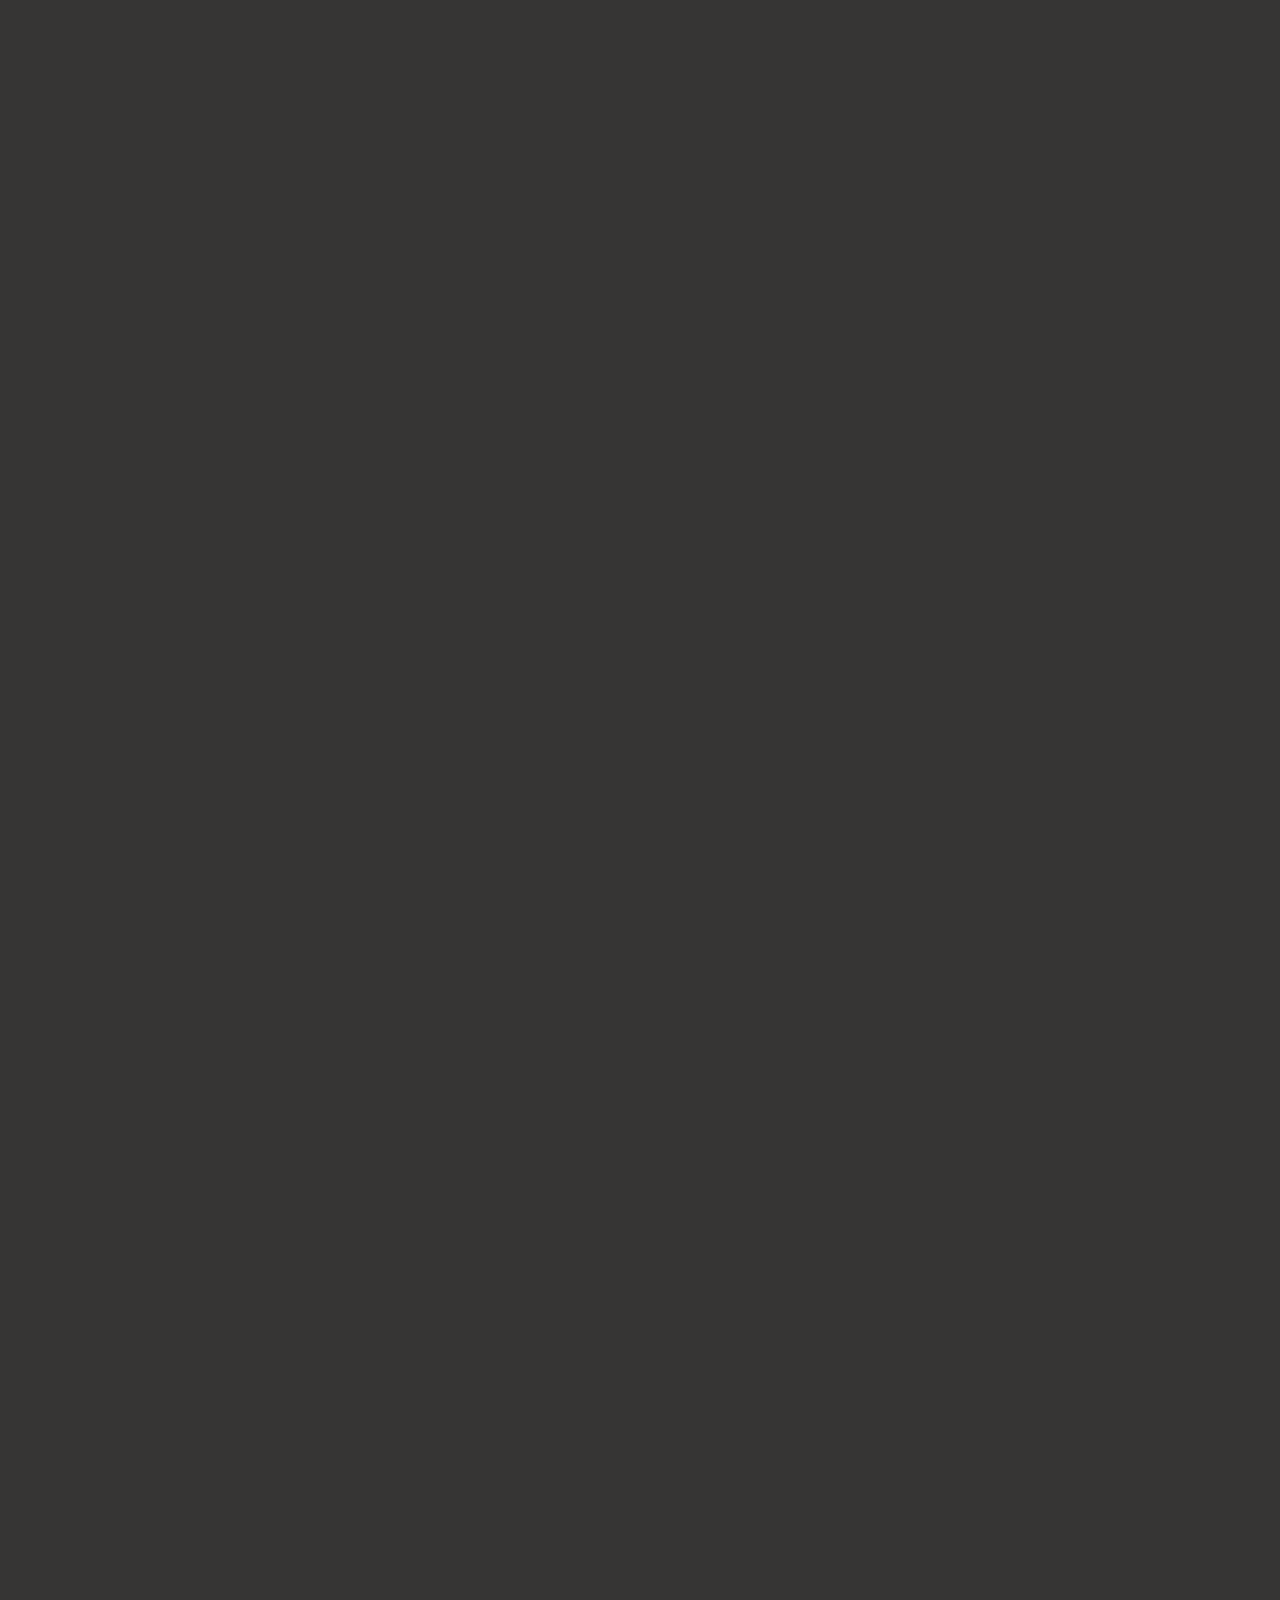
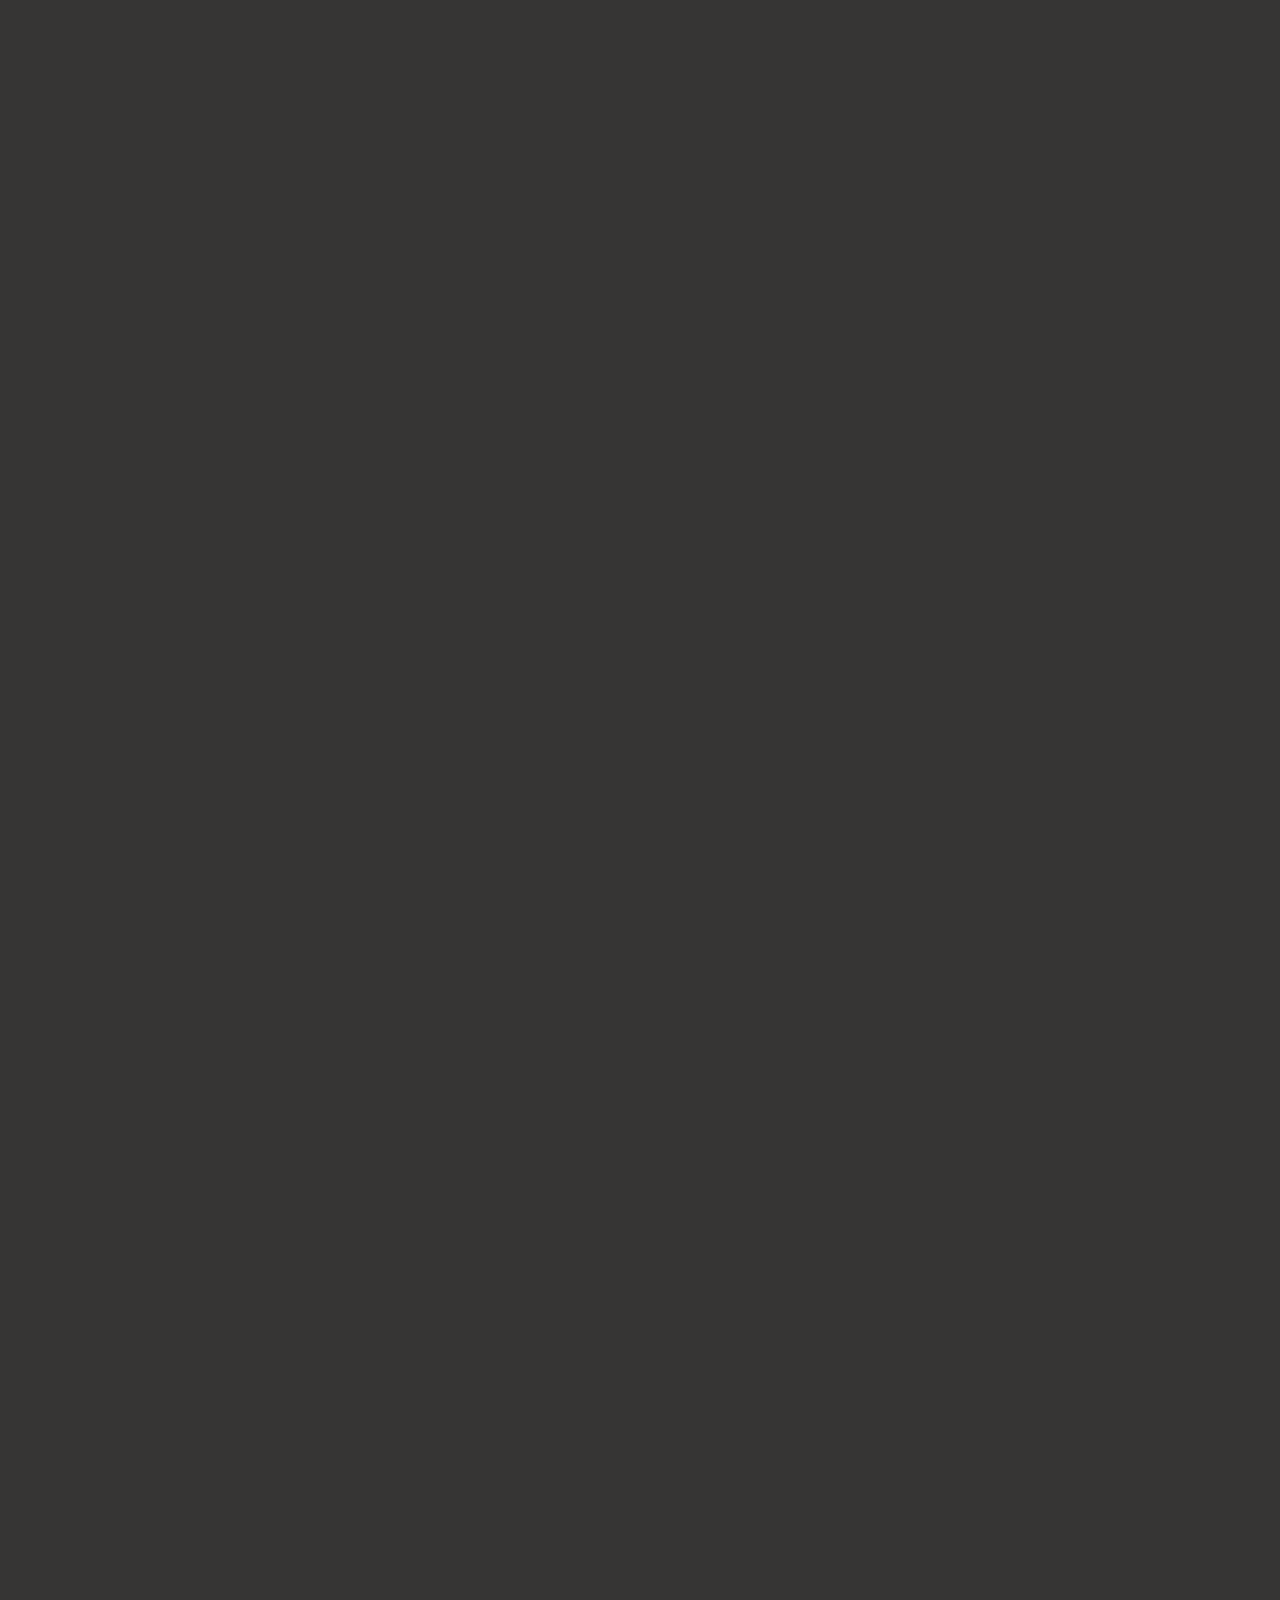
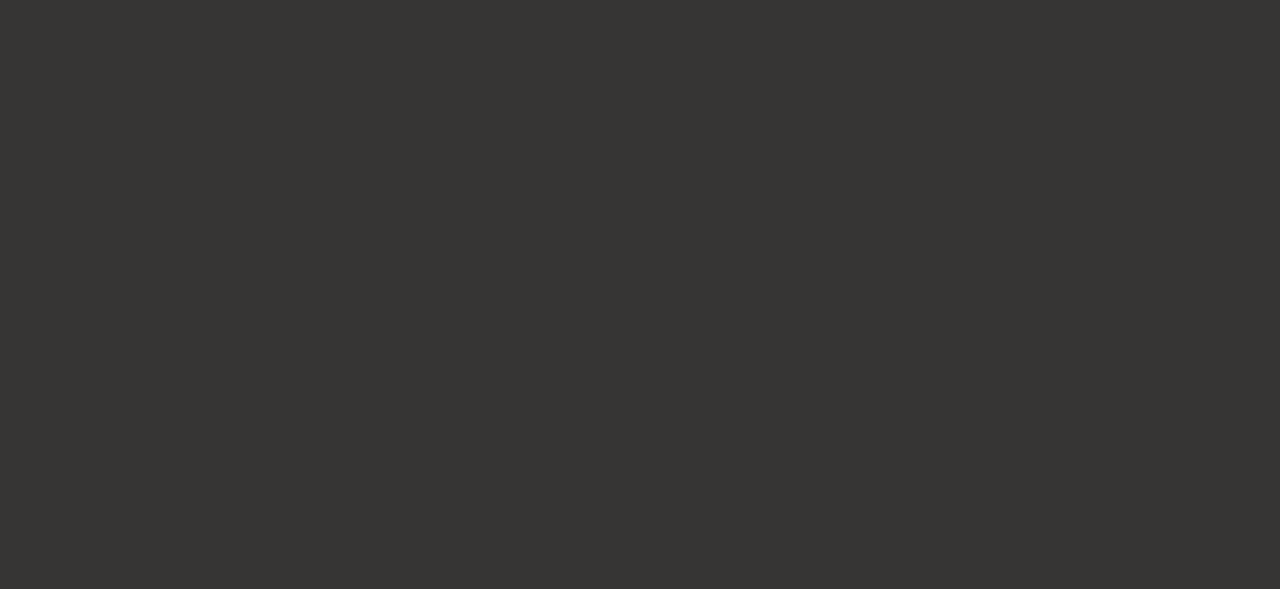
==== index.html @ 74c972d1 "Update http to https" ====
<!doctype html>
<html>
<head>
	<meta charset="utf-8">
	<meta http-equiv="X-UA-Compatible" content="IE=edge">
	<meta name="viewport" content="width=device-width, initial-scale=1.0">

	<link rel="shortcut icon" href="static/img/favicon.png"> 
	<link rel="stylesheet" href="static/css/vendor/fluidbox.min.css">
	<link rel="stylesheet" href="static/css/main.css">

	<title>Richo Han</title>

	<script src="https://ajax.googleapis.com/ajax/libs/jquery/1.11.0/jquery.min.js"></script>
	<script src="static/js/vendor/jquery.fluidbox.min.js"></script>
	<script src="static/js/main.js"></script>
</head>
<body>
	<header>
		<div id="logo-container">
			<div id="logo"><a href="/">Richo Han</a></div>
			<div id="subtitle">Software Developer & Data Enthusiast</div>
		</div>
	</header>

	<div id="content">
		<section class="intro">
			<h1>Hello, this is Richo.</h1>
			<section class="row">
				<div class="col" style="border-style: none;">
					<div class="photo-grid">
						<a href="static/img/icon_cross.svg" rel="lightbox" class="col-1">
							<img class="face_photo" src="static/img/icon_cross.svg">
						</a>
					</div>
				</div>
				<div class="col" style="border-style: none; text-align: justify; margin-top: 3em;">
					<p>
						I currently work as a <i>Intelligent Service Developer</i> at AICS Center in ASUSTek,
						with a focus on integration & development of web services and DNN models.
						Motivated by training of Human-Computer Interaction (HCI) research,
						my other specialties include quantitative system evaluation & collaborative
						image labeling, and DNN model performance analysis.
					</p>
					<p>
						Besides web services, I also contributed towards how images can be properly
						organized & labeled over the past few years. I dealt with not only objective
						observations but also subjective measures using quantitative analysis. The
						goal I'm pursuing is to better facillitate machine/deep learning development
						through establishment of data and model training infrastructure.
					</p>
				</div>
			</section>
		</section>

		<section class="row">
			<div class="col-full">
				<h2>Profile</h2>
				<section class="row">
					<h3>Education</h3>
					<li>M.S., Dept. Computer Science, National Tsing Hua University, Taiwan, 2016<br>
						Received Human-Computer Interaction (HCI) research training under Collaborative and Social Computing Lab (CSCLab)
						directed by Prof. <a target="_blank" href="https://www.haochuanwang.info">Hao-Chuan Wang</a>.</li>
					<li>B.S., Dept. Computer Science, National Tsing Hua University, Taiwan, 2014</li>
				</section>
			</div>
		</section>

		<section class="row">
			<div class="col-full">
				<h2>Experience</h2>
				<section class="row">
					<h3>Work</h3>
					<li><i>Intelligent Service Developer</i> - 2019 Jan. ~<br>
						Cognitive Engines Div., Computer Vision Dept., AICS Center, ASUSTeK</li>
					<li><i>Software Developer</i> - 2017 Jul. ~ 2018 Dec.<br>
						AI Machine Learning and Cloud Software Center (AMACS), ASUSTeK</li>
					<li><i>Android SystemUI Developer</i> - 2016 Nov. ~ 2017 Jul.<br>
						ASUS Mobile Application eXperience Center (AMAX), ASUSTeK</li>
					<li><i>Internship Program</i> - 2013 Jul. ~ 2014 Jul.<br>
						The Research Center for Information Technology Innovation, Academia Sinica</li>
				</section>
			</div>
		</section>

		<section class="row">
			<div class="col-full">
				<h2>Publication</h2>
				<section class="row" style="text-align: justify;">
					<h3>Conference Posters</h3>
					<li>Hao-Chuan Wang, <b>Cheng-Hsien Han</b>, Mei-Hua Pan, Chi-Lan Yang (2016).
						<a target="_blank" href="https://dl.acm.org/citation.cfm?doid=2818052.2869105">
							"How Social Annotation Affects Second Language Reading"
						</a>.
						Poster in CSCW Companion '16.</li>

					<li>Hsing-Lin Tsai, <b>Cheng-Hsien Han</b>, En-Hsin Wu, Chi-Lan Yang, & Hao-Chuan Wang (2015).
						<a target="_blank" href="https://dl.acm.org/citation.cfm?doid=2702613.2732857">
							"Tag & Link: Supporting Regional and Relational Tagging in Images with Direct Annotation"
						</a>.
						Work-in-Progress in CHI '15.</li>

					<li><b>Cheng-Hsien Han</b>, Chi-Lan Yang, & Hao-Chuan Wang (2014).
						<a target="_blank" href="https://dl.acm.org/citation.cfm?doid=2559206.2581204">
							"Supporting Second Language Reading with Picture Note-taking"
						</a>.
						Work-in-Progress in CHI '14.</li>

					<li>Yueh-Tung Chen, <b>Cheng-Hsien Han</b>, Hao-Wei Jeng & Hao-Chuan Wang (2014).
						<a target="_blank" href="https://link.springer.com/chapter/10.1007/978-3-319-11650-1_16">
							"Crowdsourcing 3D Motion Reconstruction"
						</a>.
						Poster in 12th International Symposium of Smart Graphics 2014.</li>
				</section>
			</div>
		</section>

		<section class="row">
			<div class="col">
				<h2>Social</h2>
				<p>
					Find me on <a target="_blank" href="https://github.com/RichoHan">Github</a> & <a target="_blank" href="https://www.linkedin.com/in/richohan">LinkedIn</a>.
				</p>
			</div>
			<div class="col">
				<h2>Cats!</h2>
				<a data-flickr-embed="true" href="https://www.flickr.com/photos/135650172@N02/albums/72157700857141291" title="Cats!">
					<img src="https://farm5.staticflickr.com/4465/37482712992_43af10234a_z.jpg" width="640" height="427" alt="Cats!">
				</a>
				<script async src="https://embedr.flickr.com/assets/client-code.js" charset="utf-8"></script>
			</div>
		</section>

		<section class="row">
			<div class="col-full">
				<p>
					© 2014 - This website template is designed by <a href="https://www.pixelsbyrick.com">Rick Waalders</a>
				</p>
			</div>
		</section>
 
	</div>
	
	<script>
		if (!window.jQuery) {
			document.write('<script src="js/vendor/jquery.1.11.min.js"><\/script>');
		}
	</script>
</body>
</html>
---- static/css/main.css ----
html, body, div, span, object, iframe,
h1, h2, h3, h4, h5, h6, p, blockquote, pre,
abbr, address, cite, code,
del, dfn, em, img, ins, kbd, q, samp,
small, strong, sub, sup, var,
b, i,
dl, dt, dd, ol, ul, li,
fieldset, form, label, legend,
table, caption, tbody, tfoot, thead, tr, th, td,
article, aside, canvas, details, figcaption, figure,
footer, header, hgroup, menu, nav, section, summary,
time, mark, audio, video {
  margin: 0;
  padding: 0;
  border: 0;
  outline: 0;
  vertical-align: baseline;
  background: transparent;
}

html, body {
  font-size: 100%;
}

article, aside, details, figcaption, figure, footer, header, hgroup, nav, section {
  display: block;
}

audio, canvas, video {
  display: inline-block;
}

audio:not([controls]) {
  display: none;
}

[hidden] {
  display: none;
}

html {
  font-size: 100%;
  -webkit-text-size-adjust: 100%;
  -ms-text-size-adjust: 100%;
}

html, button, input, select, textarea {
  font-family: sans-serif;
}

a:focus {
  outline: thin dotted;
  outline: 5px auto -webkit-focus-ring-color;
  outline-offset: -2px;
}
a:hover, a:active {
  outline: 0;
}

abbr[title] {
  border-bottom: 1px dotted;
}

b, strong {
  font-weight: bold;
}

blockquote {
  margin: 1em 40px;
}

dfn {
  font-style: italic;
}

mark {
  background: #ff0;
  color: #000;
}

pre, code, kbd, samp {
  font-family: monospace, serif;
  _font-family: 'courier new', monospace;
  font-size: 1em;
}

pre {
  white-space: pre;
  white-space: pre-wrap;
  word-wrap: break-word;
}

blockquote, q {
  quotes: none;
}
blockquote:before, blockquote:after, q:before, q:after {
  content: '';
  content: none;
}

small {
  font-size: 75%;
}

sub, sup {
  font-size: 75%;
  line-height: 0;
  position: relative;
  vertical-align: baseline;
}

sup {
  top: -0.5em;
}

sub {
  bottom: -0.25em;
}

nav ul, nav ol {
  list-style: none;
  list-style-image: none;
}

img {
  border: 0;
  height: auto;
  max-width: 100%;
  -ms-interpolation-mode: bicubic;
}

svg:not(:root) {
  overflow: hidden;
}

fieldset {
  border: 1px solid #c0c0c0;
  margin: 0 2px;
  padding: 0.35em 0.625em 0.75em;
}

legend {
  border: 0;
  padding: 0;
  white-space: normal;
}

button, input, select, textarea {
  font-size: 100%;
  margin: 0;
  vertical-align: baseline;
}

button, input {
  line-height: normal;
}

button, input[type="button"], input[type="reset"], input[type="submit"] {
  cursor: pointer;
  -webkit-appearance: button;
}

button[disabled], input[disabled] {
  cursor: default;
}

input[type="checkbox"], input[type="radio"] {
  box-sizing: border-box;
  padding: 0;
}

input[type="search"] {
  -webkit-appearance: textfield;
  -moz-box-sizing: content-box;
  -webkit-box-sizing: content-box;
  box-sizing: content-box;
}

input[type="search"]::-webkit-search-decoration, input[type="search"]::-webkit-search-cancel-button {
  -webkit-appearance: none;
}

button::-moz-focus-inner, input::-moz-focus-inner {
  border: 0;
  padding: 0;
}

textarea {
  overflow: auto;
  vertical-align: top;
}

table {
  border-collapse: collapse;
  border-spacing: 0;
}

/* Neat 1.7.0
 * http://neat.bourbon.io
 * Copyright 2012-2014 thoughtbot, inc.
 * MIT License */
html {
  -webkit-box-sizing: border-box;
  -moz-box-sizing: border-box;
  box-sizing: border-box;
}

*, *:before, *:after {
  -webkit-box-sizing: inherit;
  -moz-box-sizing: inherit;
  box-sizing: inherit;
}

body {
  -webkit-font-feature-settings: "kern", "liga", "frac", "pnum";
  -moz-font-feature-settings: "kern", "liga", "frac", "pnum";
  -ms-font-feature-settings: "kern", "liga", "frac", "pnum";
  font-feature-settings: "kern", "liga", "frac", "pnum";
  -webkit-font-smoothing: antialiased;
  text-rendering: optimizeLegibility;
  background-color: #363534;
  color: #ced9e0;
  font-family: "font-family: " Helvetica Neue ",Helvetica,Arial,sans-serif";
  font-size: 1em;
  line-height: 1.5;
}

h1,
h2,
h3,
h4,
h5,
h6 {
  font-family: "font-family: " Helvetica Neue ",Helvetica,Arial,sans-serif";
  line-height: 1.25;
  margin: 0;
  color: #fff;
}

h1 {
  font-size: 2.25em;
}

h2 {
  font-size: 2em;
}

h3 {
  font-size: 1.75em;
}

h4 {
  font-size: 1.5em;
}

h5 {
  font-size: 1.25em;
}

h6 {
  font-size: 1em;
}

p {
  margin: 0 0 0.75em;
  font-family: "font-family: " Helvetica Neue ",Helvetica,Arial,sans-serif";
}

a {
  -webkit-transition: color 0.1s linear;
  -moz-transition: color 0.1s linear;
  transition: color 0.1s linear;
  color: #ced9e0;
  text-decoration: none;
}
a:hover {
  color: #9fb5c2;
  border-color: #9fb5c2;
}
a:active, a:focus {
  color: #9fb5c2;
  border-color: #9fb5c2;
  outline: none;
}

header {
  color: #fff;
}

hr {
  border-bottom: 1px solid #ddd;
  border-left: none;
  border-right: none;
  border-top: none;
  margin: 1.5em 0;
}

img,
picture {
  margin: 0;
  max-width: 100%;
}

blockquote {
  border-left: 2px solid #ddd;
  color: #fdfdfe;
  margin: 1.5em 0;
  padding-left: 0.75em;
}

cite {
  color: white;
  font-style: italic;
}
cite:before {
  content: "\2014 \00A0";
}

body {
  padding-left: 1em;
  padding-right: 1em;
}

a {
  border-bottom: 1px solid #ced9e0;
}

a:hover {
  color: #30a78d;
}

header {
  max-width: 68em;
  margin-left: auto;
  margin-right: auto;
  margin-top: 4em;
  border-top: 2px solid #30a78d;
  opacity: 0;
  -webkit-transform: translateY(50px);
  -moz-transform: translateY(50px);
  -ms-transform: translateY(50px);
  -o-transform: translateY(50px);
  transform: translateY(50px);
  -webkit-transition: all 1200ms ease;
  -moz-transition: all 1200ms ease;
  transition: all 1200ms ease;
  -webkit-transition-delay: 50ms;
  -moz-transition-delay: 50ms;
  transition-delay: 50ms;
}
header:after {
  content: "";
  display: table;
  clear: both;
}
@media screen and (max-width: 540px) {
  header {
    margin-top: 2em;
  }
}
header #logo-container {
  float: left;
  display: block;
  margin-right: 2.35765%;
  width: 48.82117%;
}
header #logo-container:last-child {
  margin-right: 0;
}
@media screen and (max-width: 540px) {
  header #logo-container {
    float: left;
    display: block;
    margin-right: 7.42297%;
    width: 100%;
  }
  header #logo-container:last-child {
    margin-right: 0;
  }
}
header #logo-container #logo {
  padding-top: 0.5em;
  font-weight: bold;
  font-size: 48px;
  line-height: 60px;
  letter-spacing: -0.05em;
  float: none;
}
header #logo-container #subtitle {
  color: #30a78d;
  font-weight: bold;
  font-size: 18px;
}
header a {
  color: #30a78d;
  text-decoration: none;
  border: none;
}
header a:hover {
  color: #45e0bf;
  border-color: #d11c1c;
}
header a:active, header a:focus {
  color: #d11c1c;
  border-color: #d11c1c;
}
header nav {
  text-align: right;
  float: left;
  display: block;
  margin-right: 2.35765%;
  width: 74.41059%;
}
header nav:last-child {
  margin-right: 0;
}
@media screen and (max-width: 540px) {
  header nav {
    text-align: left;
    margin-top: 1em;
    float: left;
    display: block;
    margin-right: 7.42297%;
    width: 100%;
  }
  header nav:last-child {
    margin-right: 0;
  }
}
header nav ul {
  padding-top: 0.5em;
  line-height: 60px;
}
header nav ul li {
  display: inline-block;
  margin-left: 1em;
}
@media screen and (max-width: 540px) {
  header nav ul li {
    margin-left: 0;
    margin-right: 1em;
  }
}
header nav ul li a {
  font-weight: bold;
}
header nav ul li a.bordered {
  border-radius: 0.2em;
  padding: 0.4em;
  padding-left: 0.8em;
  padding-right: 0.8em;
  border: 2px solid #e85151;
}

#content {
  max-width: 68em;
  margin-left: auto;
  margin-right: auto;
  padding-bottom: 2em;
  opacity: 0;
  -webkit-transform: translateY(50px);
  -moz-transform: translateY(50px);
  -ms-transform: translateY(50px);
  -o-transform: translateY(50px);
  transform: translateY(50px);
  -webkit-transition: all 1200ms ease;
  -moz-transition: all 1200ms ease;
  transition: all 1200ms ease;
  -webkit-transition-delay: 350ms;
  -moz-transition-delay: 350ms;
  transition-delay: 350ms;
}
#content:after {
  content: "";
  display: table;
  clear: both;
}
#content section.intro {
  max-width: 68em;
  margin-left: auto;
  margin-right: auto;
  margin-bottom: 5em;
}
#content section.intro:after {
  content: "";
  display: table;
  clear: both;
}
@media screen and (max-width: 540px) {
  #content section.intro {
    margin-bottom: 1em;
  }
}
#content section.intro h1 {
  font-size: 8em;
  border-top: 2px solid #fff;
  letter-spacing: -0.05em;
  margin-top: 1.2em;
  margin-bottom: 1em;
}
@media screen and (max-width: 540px) {
  #content section.intro h1 {
    font-size: 4em;
    line-height: 1.2em;
    padding-top: 0.4em;
  }
}
#content section.intro h1 span.nl {
  display: none;
}
@media screen and (max-width: 540px) {
  #content section.intro h1 span.nl {
    display: block;
  }
}
#content section.intro p {
  font-size: 2.0em;
  line-height: 1.5em;
  letter-spacing: 0.02em;
}
#content section.row {
  max-width: 68em;
  margin-left: auto;
  margin-right: auto;
  padding-top: 2em;
  padding-bottom: 5em;
}
#content section.row:after {
  content: "";
  display: table;
  clear: both;
}
#content section.row h2 {
  text-transform: uppercase;
  font-size: 2.4em;
  font-weight: bold;
  color: #30a78d;
  margin-bottom: 0.05em;
}
#content section.row h3 {
  font-size: 1.8em;
  font-weight: bold;
  margin-bottom: 0.1em;
}
#content section.row p {
  font-size: 1.2em;
  line-height: 1.6em;
}
#content section.row li {
  font-size: 1.2em;
  line-height: 1.8em;
}
#content section.row i {
  color: #e85151;
}

#content section.row .col, #content section.row .col-full {
  float: left;
  display: block;
  margin-right: 2.35765%;
  width: 48.82117%;
  border-top: 2px solid #ced9e0;
  padding-top: 1em;
  padding-bottom: 3em;
}

#content section.row .col:last-child, #content section.row .col-full:last-child {
  margin-right: 0;
}
@media screen and (max-width: 540px) {
  #content section.row .col, #content section.row .col-full {
    float: left;
    display: block;
    margin-right: 7.42297%;
    width: 100%;
  }
  #content section.row .col:last-child, #content section.row .col-full:last-child {
    margin-right: 0;
  }
}
#content section.row .col-full {
  float: left;
  display: block;
  margin-right: 2.35765%;
  width: 100%;
}
#content section.row .col-full:last-child {
  margin-right: 0;
}
@media screen and (max-width: 540px) {
  #content section.row .col-full {
    float: left;
    display: block;
    margin-right: 7.42297%;
    width: 100%;
  }
  #content section.row .col-full:last-child {
    margin-right: 0;
  }
}
#content .photo-grid {
  display: -webkit-box;
  display: -moz-box;
  display: box;
  display: -webkit-flex;
  display: -moz-flex;
  display: -ms-flexbox;
  display: flex;
  -webkit-flex-flow: row wrap;
  -moz-flex-flow: row wrap;
  flex-flow: row wrap;
  -webkit-box-pack: justify;
  -moz-box-pack: justify;
  box-pack: justify;
  -webkit-justify-content: space-between;
  -moz-justify-content: space-between;
  -ms-justify-content: space-between;
  -o-justify-content: space-between;
  justify-content: space-between;
  -ms-flex-pack: justify;
}
#content .photo-grid a {
  margin-bottom: 20px;
  border: none;
  text-decoration: none;
}
#content .photo-grid a.col-1 {
  width: 100%;
}
#content .photo-grid a.col-2 {
  width: 49%;
  width: calc(50% - 12px);
}
#content .photo-grid a.col-3 {
  width: 32%;
  width: calc(33.33333% - 16px);
}
@media screen and (max-width: 540px) {
  #content .photo-grid a {
    margin-bottom: 10px;
  }
  #content .photo-grid a.col-2 {
    width: 49%;
    width: calc(50% - 7px);
  }
}

.loaded header {
  -webkit-transform: none;
  -moz-transform: none;
  -ms-transform: none;
  -o-transform: none;
  transform: none;
  opacity: 1;
}
.loaded #content {
  -webkit-transform: none;
  -moz-transform: none;
  -ms-transform: none;
  -o-transform: none;
  transform: none;
  opacity: 1;
}

/*# sourceMappingURL=main.css.map */
b {
  color: #e85151;
}
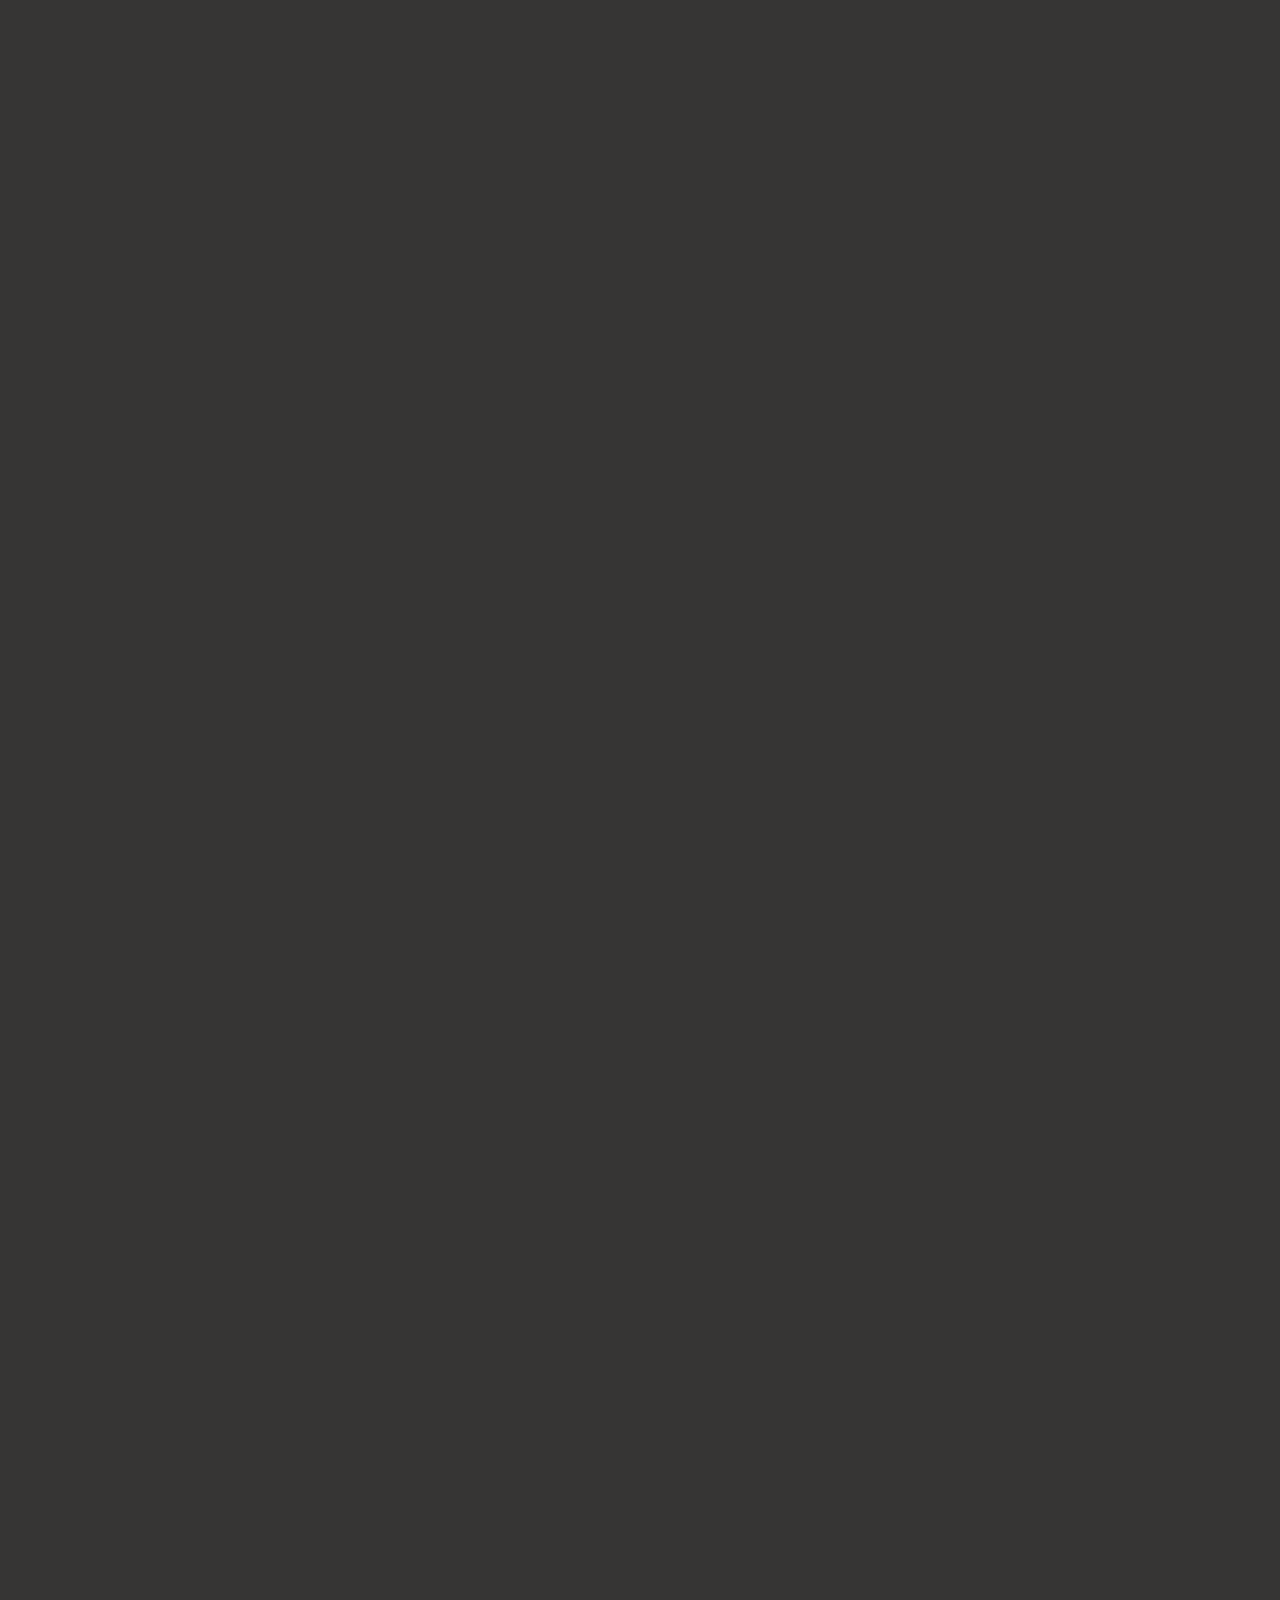
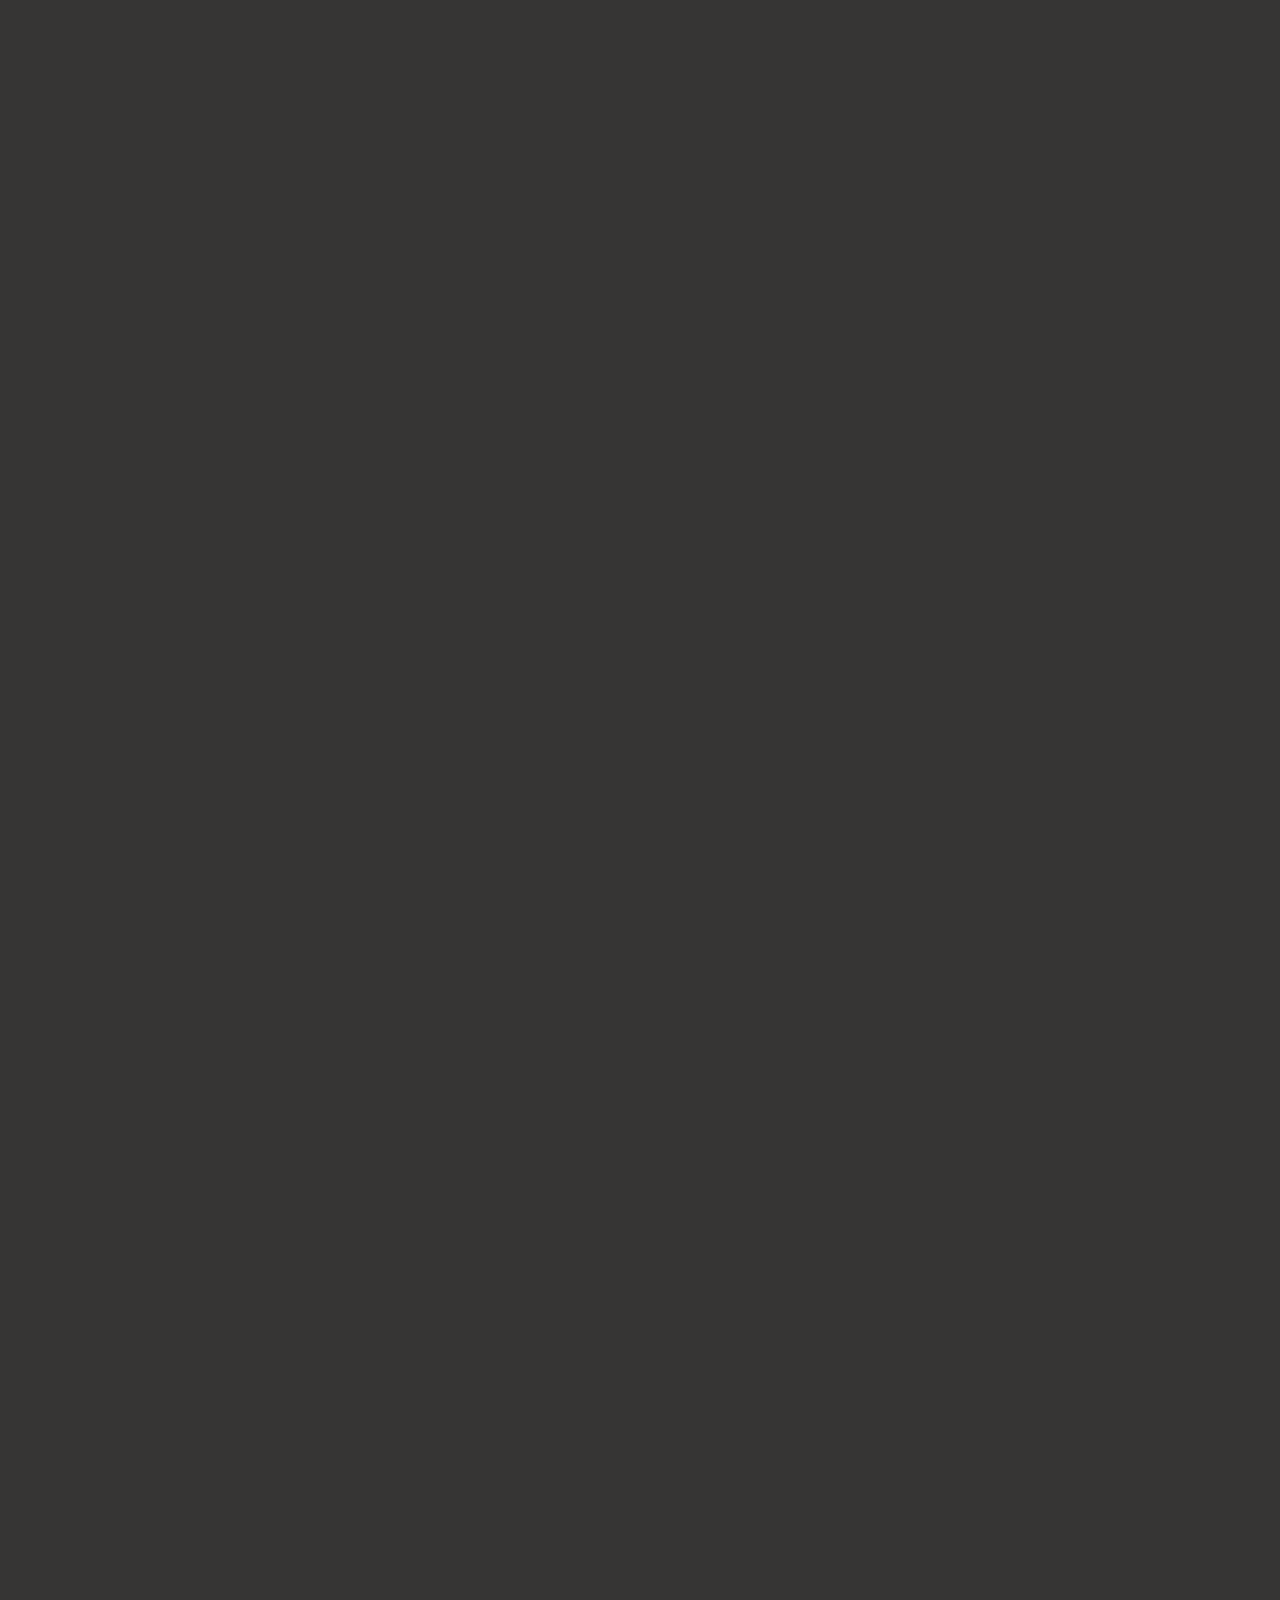
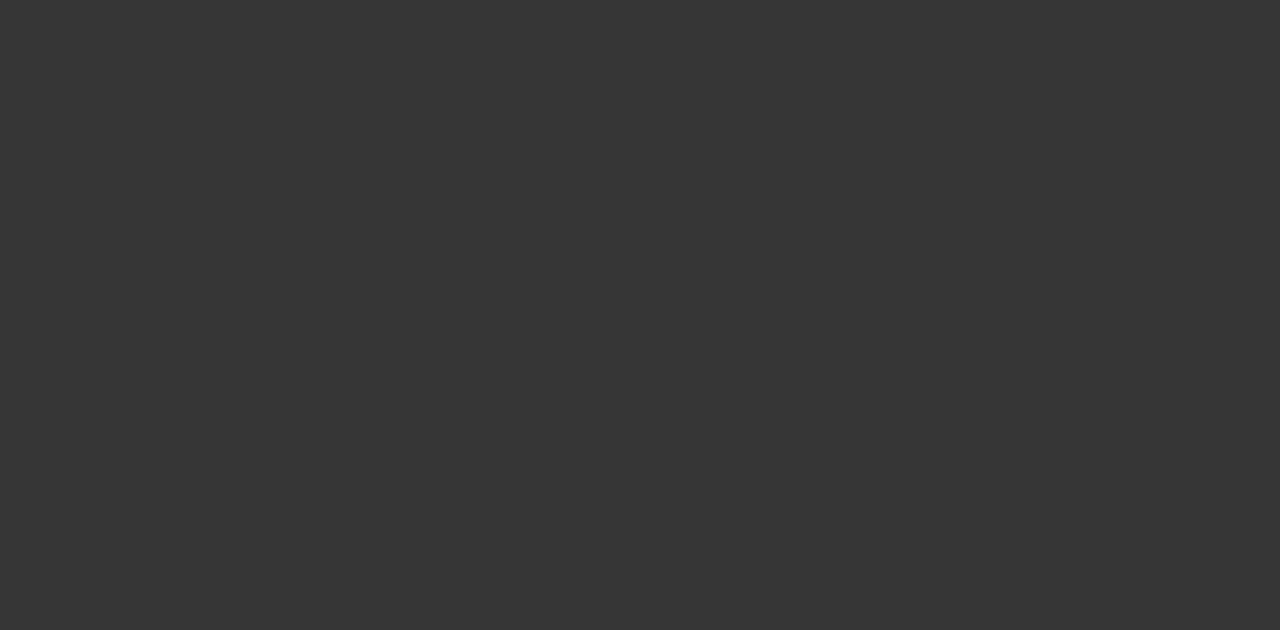
==== commit c555d64c: "Merge pull request #26 from RichoHan/dev" ====
--- a/index.html
+++ b/index.html
@@ -4,6 +4,11 @@
 	<meta charset="utf-8">
 	<meta http-equiv="X-UA-Compatible" content="IE=edge">
 	<meta name="viewport" content="width=device-width, initial-scale=1.0">
+
+	<meta property="og:url" content="https://richo.tw/" />
+	<meta property="og:type"  content="website" />
+	<meta property="og:title" content="Richo" />
+	<meta property="og:image" content="static/img/linkedin.png" />
 
 	<link rel="shortcut icon" href="static/img/favicon.png"> 
 	<link rel="stylesheet" href="static/css/vendor/fluidbox.min.css">
@@ -34,20 +39,26 @@
 						</a>
 					</div>
 				</div>
-				<div class="col" style="border-style: none; text-align: justify; margin-top: 3em;">
+				<div class="col" style="border-style: none; text-align: justify; margin-top: 0.8em;">
 					<p>
-						I currently work as a <i>Intelligent Service Developer</i> at AICS Center in ASUSTek,
-						with a focus on integration & development of web services and DNN models.
+						I am a <i>Senior Software Developer</i> at
+						<a target="_blank" href="https://aics.asus.com/">AICS Center</a> in ASUSTek,
+						with a focus on integration & development of web services and machine learning models.
 						Motivated by training of Human-Computer Interaction (HCI) research,
-						my other specialties include quantitative system evaluation & collaborative
-						image labeling, and DNN model performance analysis.
+						my other specialties include quantitative system evaluation, collaborative
+						image labeling, & DNN model performance analysis.
 					</p>
 					<p>
-						Besides web services, I also contributed towards how images can be properly
-						organized & labeled over the past few years. I dealt with not only objective
-						observations but also subjective measures using quantitative analysis. The
-						goal I'm pursuing is to better facillitate machine/deep learning development
-						through establishment of data and model training infrastructure.
+						My recent work involves the completion of the feedback loop for our AI product.
+						By introducing <a target="_blank" href="https://www.wikiwand.com/en/Human-in-the-loop">human-in-the-loop</a>
+						& MLOps, the system is able to receive model upgrade seamlessly on Cloud through continuous training
+						(<a target="_blank" href="https://aics.asus.com/ehs-management-service_en"><b>our solution</b></a>).
+					</p>
+					<p>
+						I am currently dedicated to delivering smart medical app to hospital patients through
+						development of highly reliable & available backend service and redesigned cross-platform apps
+						(<a target="_blank" href="https://play.google.com/store/apps/details?id=tw.org.csh.aiapp"><b>Play Store</b></a> /
+						<a target="_blank" href="https://apps.apple.com/tw/app/%E4%B8%AD%E5%B1%B1%E9%99%84%E9%86%ABe%E9%BB%9E%E9%80%9A/id1560929144"><b>App Store</b></a>).
 					</p>
 				</div>
 			</section>
@@ -71,8 +82,8 @@
 				<h2>Experience</h2>
 				<section class="row">
 					<h3>Work</h3>
-					<li><i>Intelligent Service Developer</i> - 2019 Jan. ~<br>
-						Cognitive Engines Div., Computer Vision Dept., AICS Center, ASUSTeK</li>
+					<li><i>Senior Software Developer</i> - 2019 Jan. ~<br>
+						Cognitive Engines Div., Computer Vision Dept., <a target="_blank" href="https://aics.asus.com/">AICS Center</a>, ASUSTeK</li>
 					<li><i>Software Developer</i> - 2017 Jul. ~ 2018 Dec.<br>
 						AI Machine Learning and Cloud Software Center (AMACS), ASUSTeK</li>
 					<li><i>Android SystemUI Developer</i> - 2016 Nov. ~ 2017 Jul.<br>
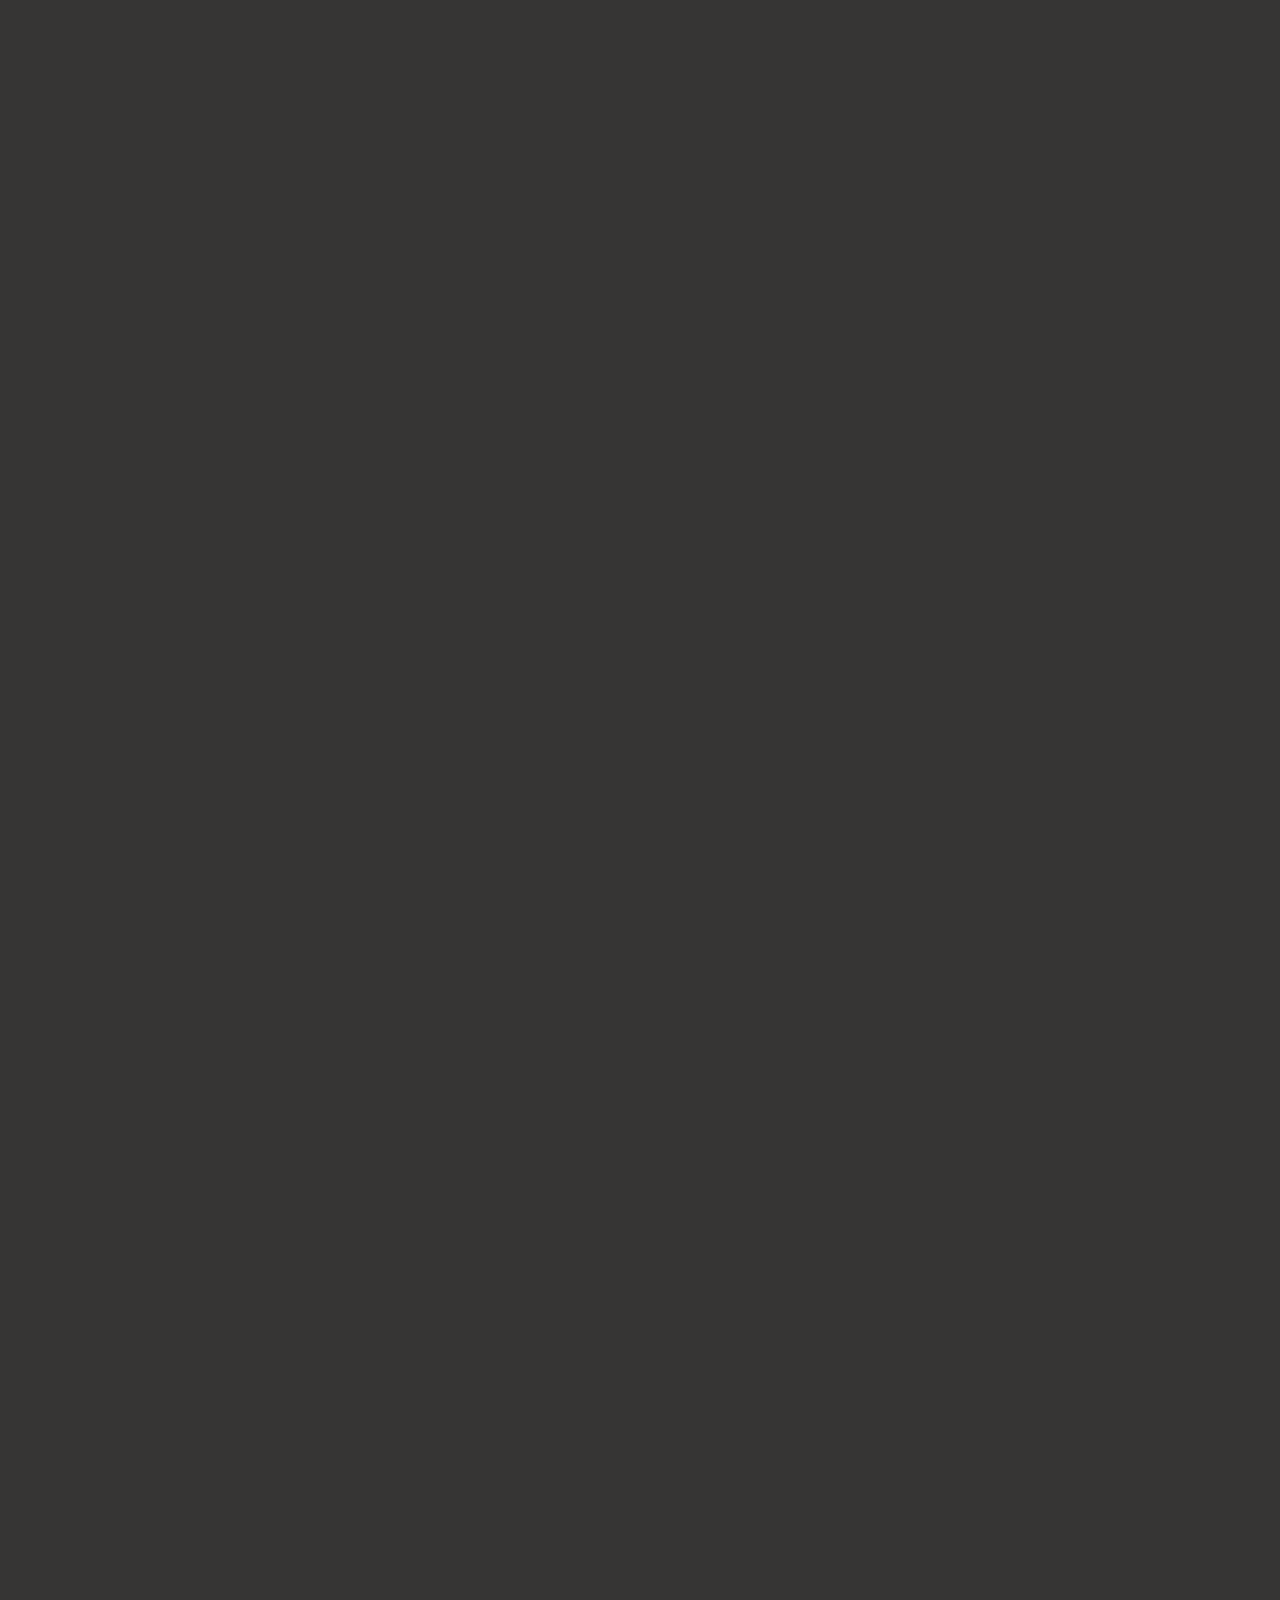
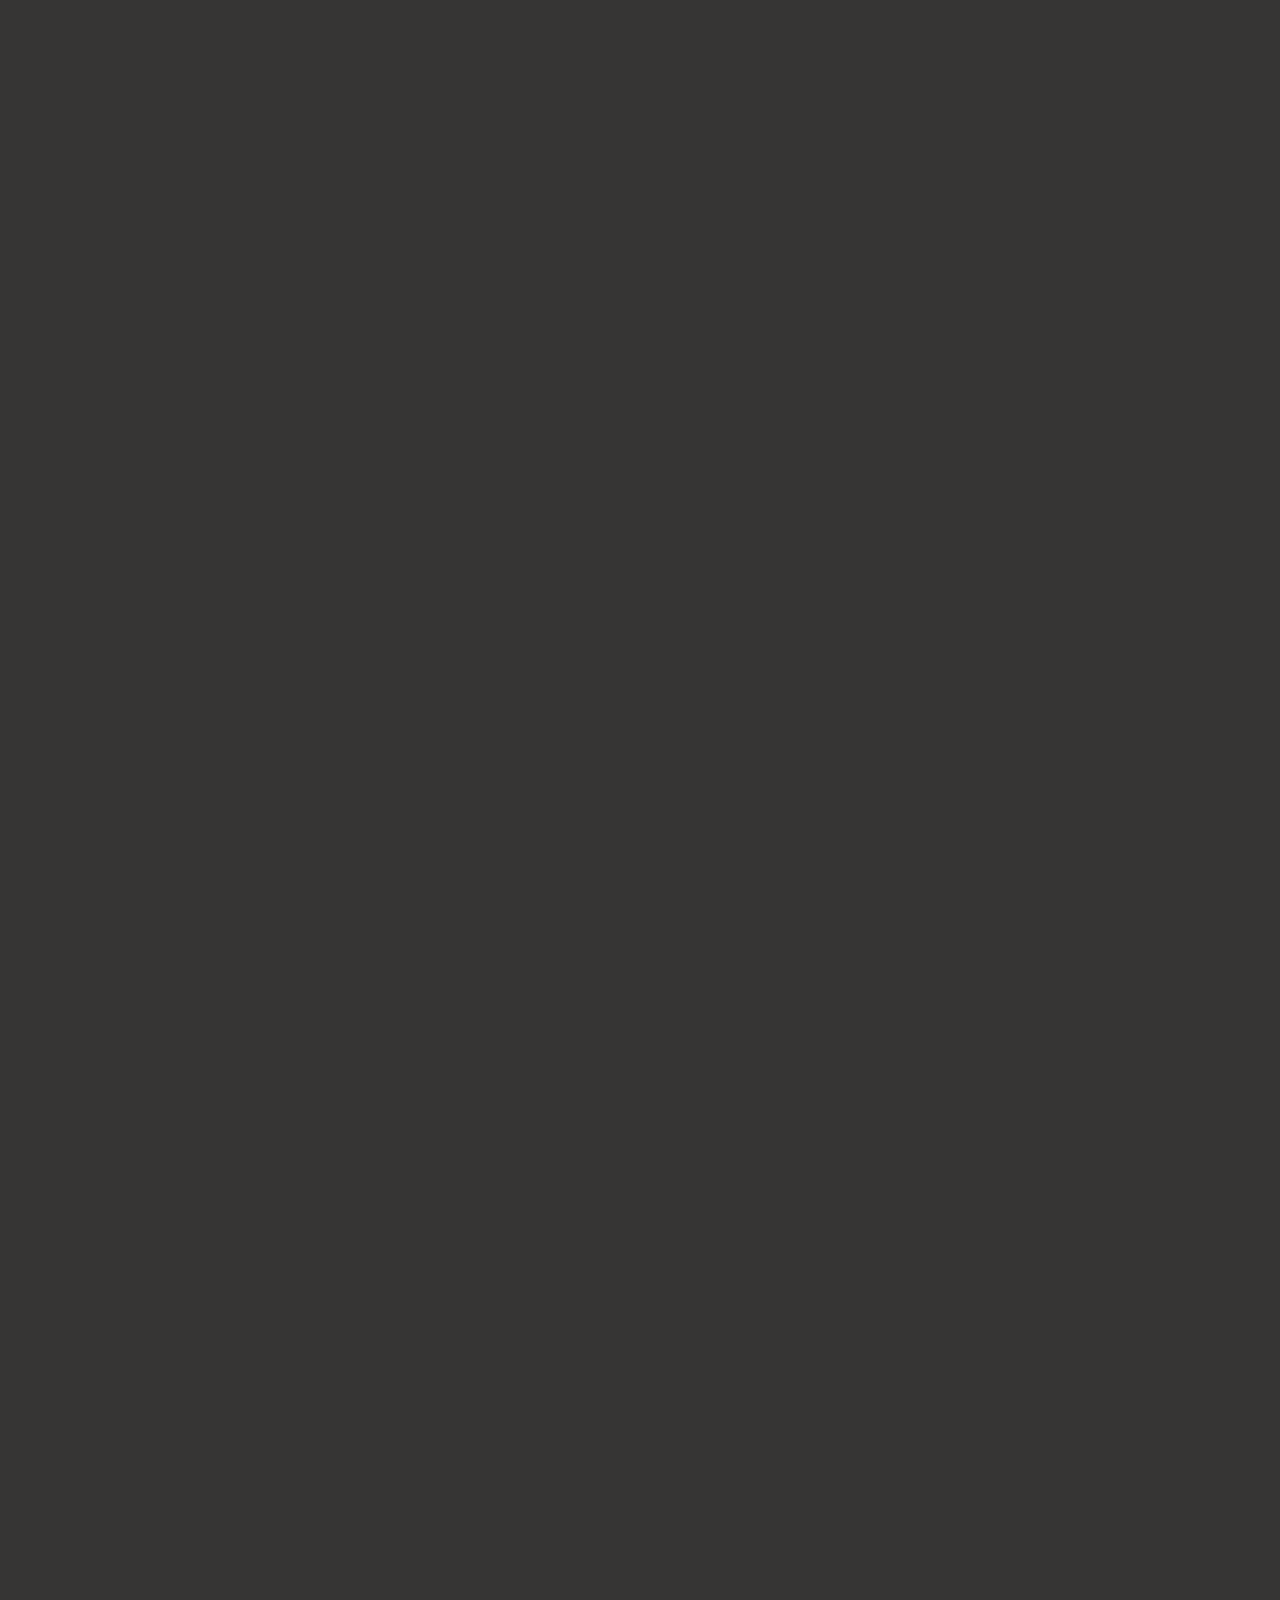
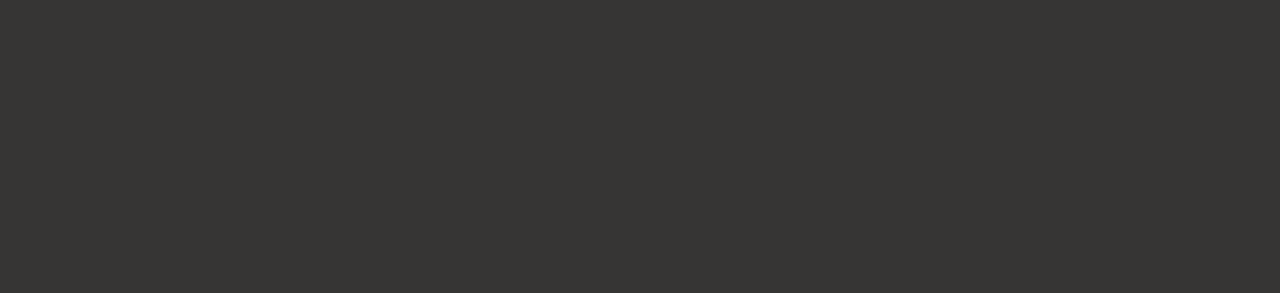
==== commit e8334046: "Update work experience" ====
--- a/index.html
+++ b/index.html
@@ -41,7 +41,7 @@
 				</div>
 				<div class="col" style="border-style: none; text-align: justify; margin-top: 0.8em;">
 					<p>
-						I am a <i>Senior Software Developer</i> at
+						I am a <i>Software Developer</i> at
 						<a target="_blank" href="https://aics.asus.com/">AICS Center</a> in ASUSTek,
 						with a focus on integration & development of web services and machine learning models.
 						Motivated by training of Human-Computer Interaction (HCI) research,
@@ -81,15 +81,32 @@
 			<div class="col-full">
 				<h2>Experience</h2>
 				<section class="row">
-					<h3>Work</h3>
-					<li><i>Senior Software Developer</i> - 2019 Jan. ~<br>
-						Cognitive Engines Div., Computer Vision Dept., <a target="_blank" href="https://aics.asus.com/">AICS Center</a>, ASUSTeK</li>
-					<li><i>Software Developer</i> - 2017 Jul. ~ 2018 Dec.<br>
-						AI Machine Learning and Cloud Software Center (AMACS), ASUSTeK</li>
-					<li><i>Android SystemUI Developer</i> - 2016 Nov. ~ 2017 Jul.<br>
-						ASUS Mobile Application eXperience Center (AMAX), ASUSTeK</li>
-					<li><i>Internship Program</i> - 2013 Jul. ~ 2014 Jul.<br>
-						The Research Center for Information Technology Innovation, Academia Sinica</li>
+					<h3>Netbase Quid Inc.</h3>
+					<li><b>Backend Software Engineer (Microservice)</b><br>
+						2021 Nov. - Now<br>
+						Quid Analysis, Platform Team
+					</li>
+				</section>
+				<section class="row">
+					<h3>ASUSTeK Computer Inc.</h3>
+					<li><b>Software Developer II</b><br>
+						2019 Jan. - 2021 Nov.<br>
+						Cognitive Engines Div., Computer Vision Dept., ASUS Intelligent Cloud Service Center
+					</li>
+					<li><b>Software Developer</b><br>
+						2017 Jul. - 2018 Dec.<br>
+						AI Machine Learning and Cloud Software Center
+					</li>
+					<li><b>Android SystemUI Developer</b><br>
+						2016 Nov. - 2017 Jul.<br>
+						ASUS Mobile Application eXperience Center
+					</li>
+				</section>
+				<section class="row">
+					<h3>Academia Sinica</h3>
+					<li><b>Internship Program</b><br>
+						2013 Jul. - 2014 Jul.<br>
+						The Research Center for Information Technology Innovation</li>
 				</section>
 			</div>
 		</section>
--- a/static/css/main.css
+++ b/static/css/main.css
@@ -523,7 +523,6 @@
   margin-left: auto;
   margin-right: auto;
   padding-top: 2em;
-  padding-bottom: 5em;
 }
 #content section.row:after {
   content: "";
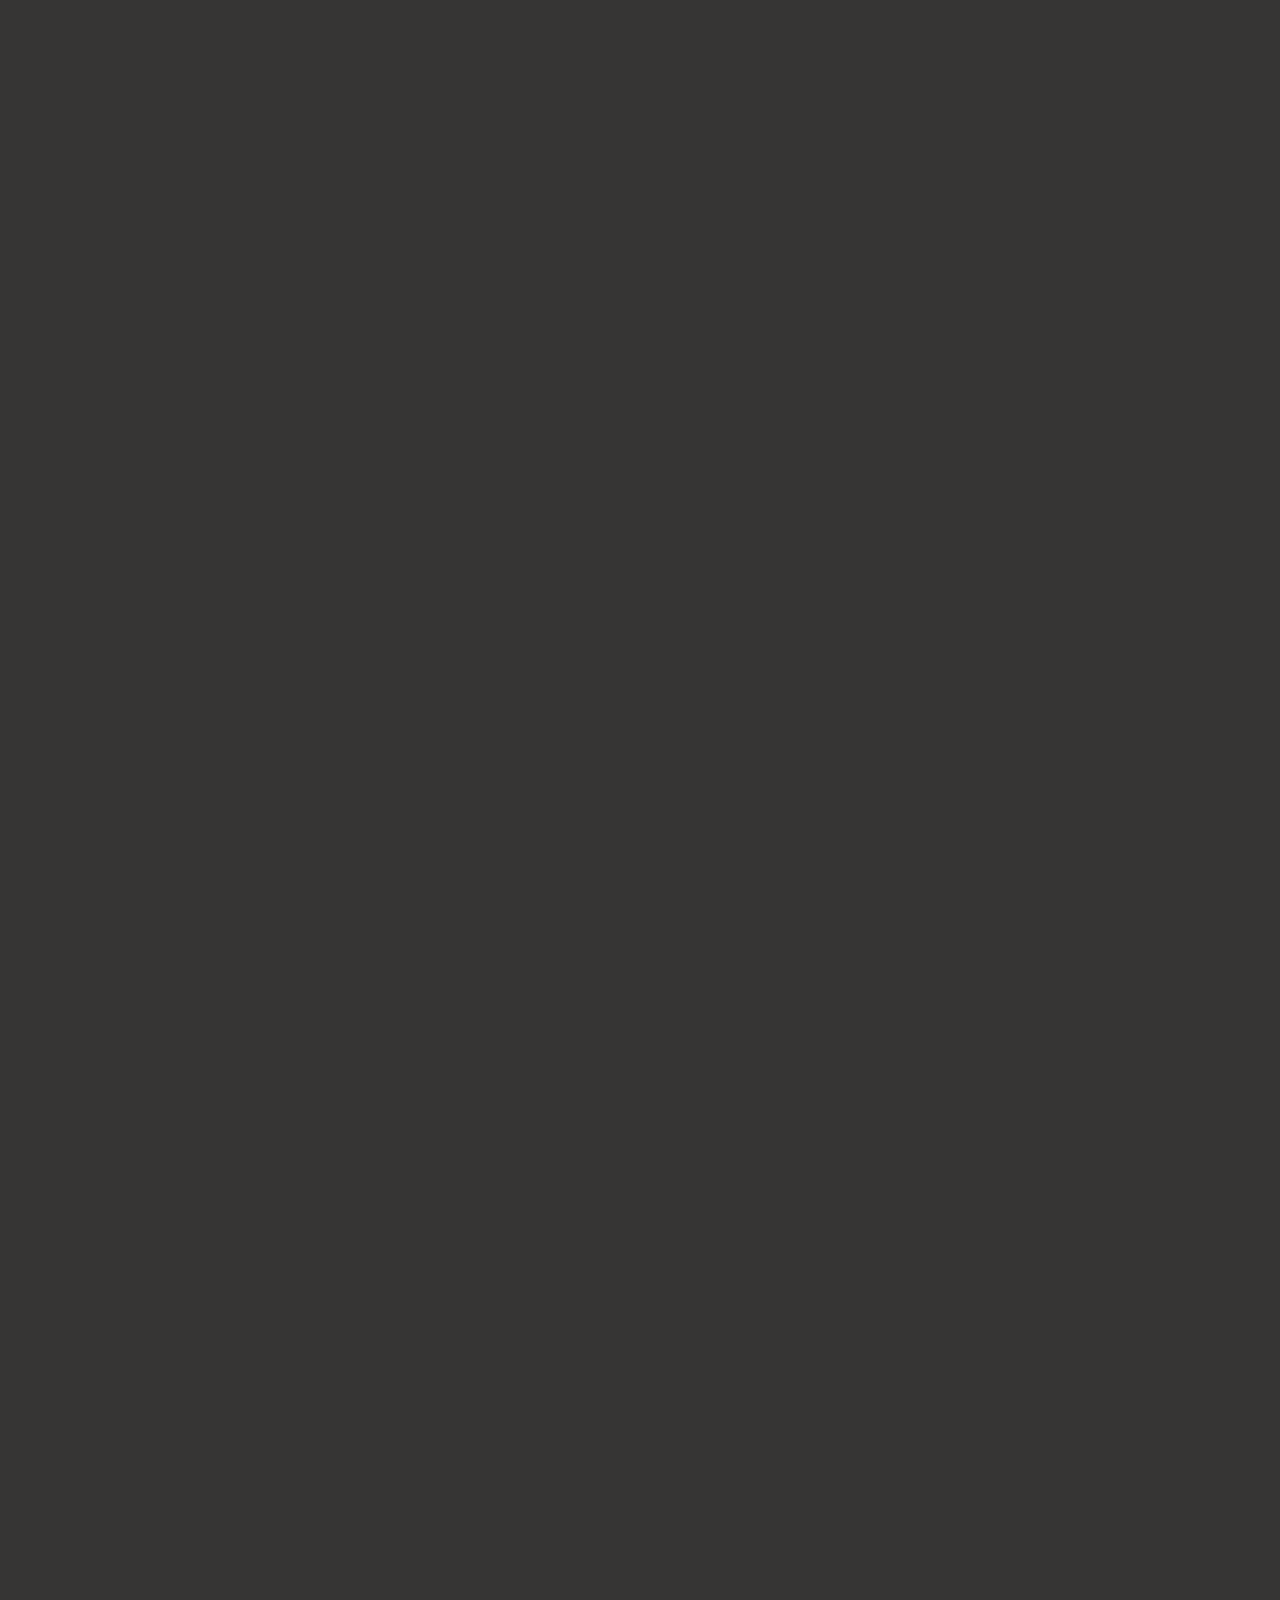
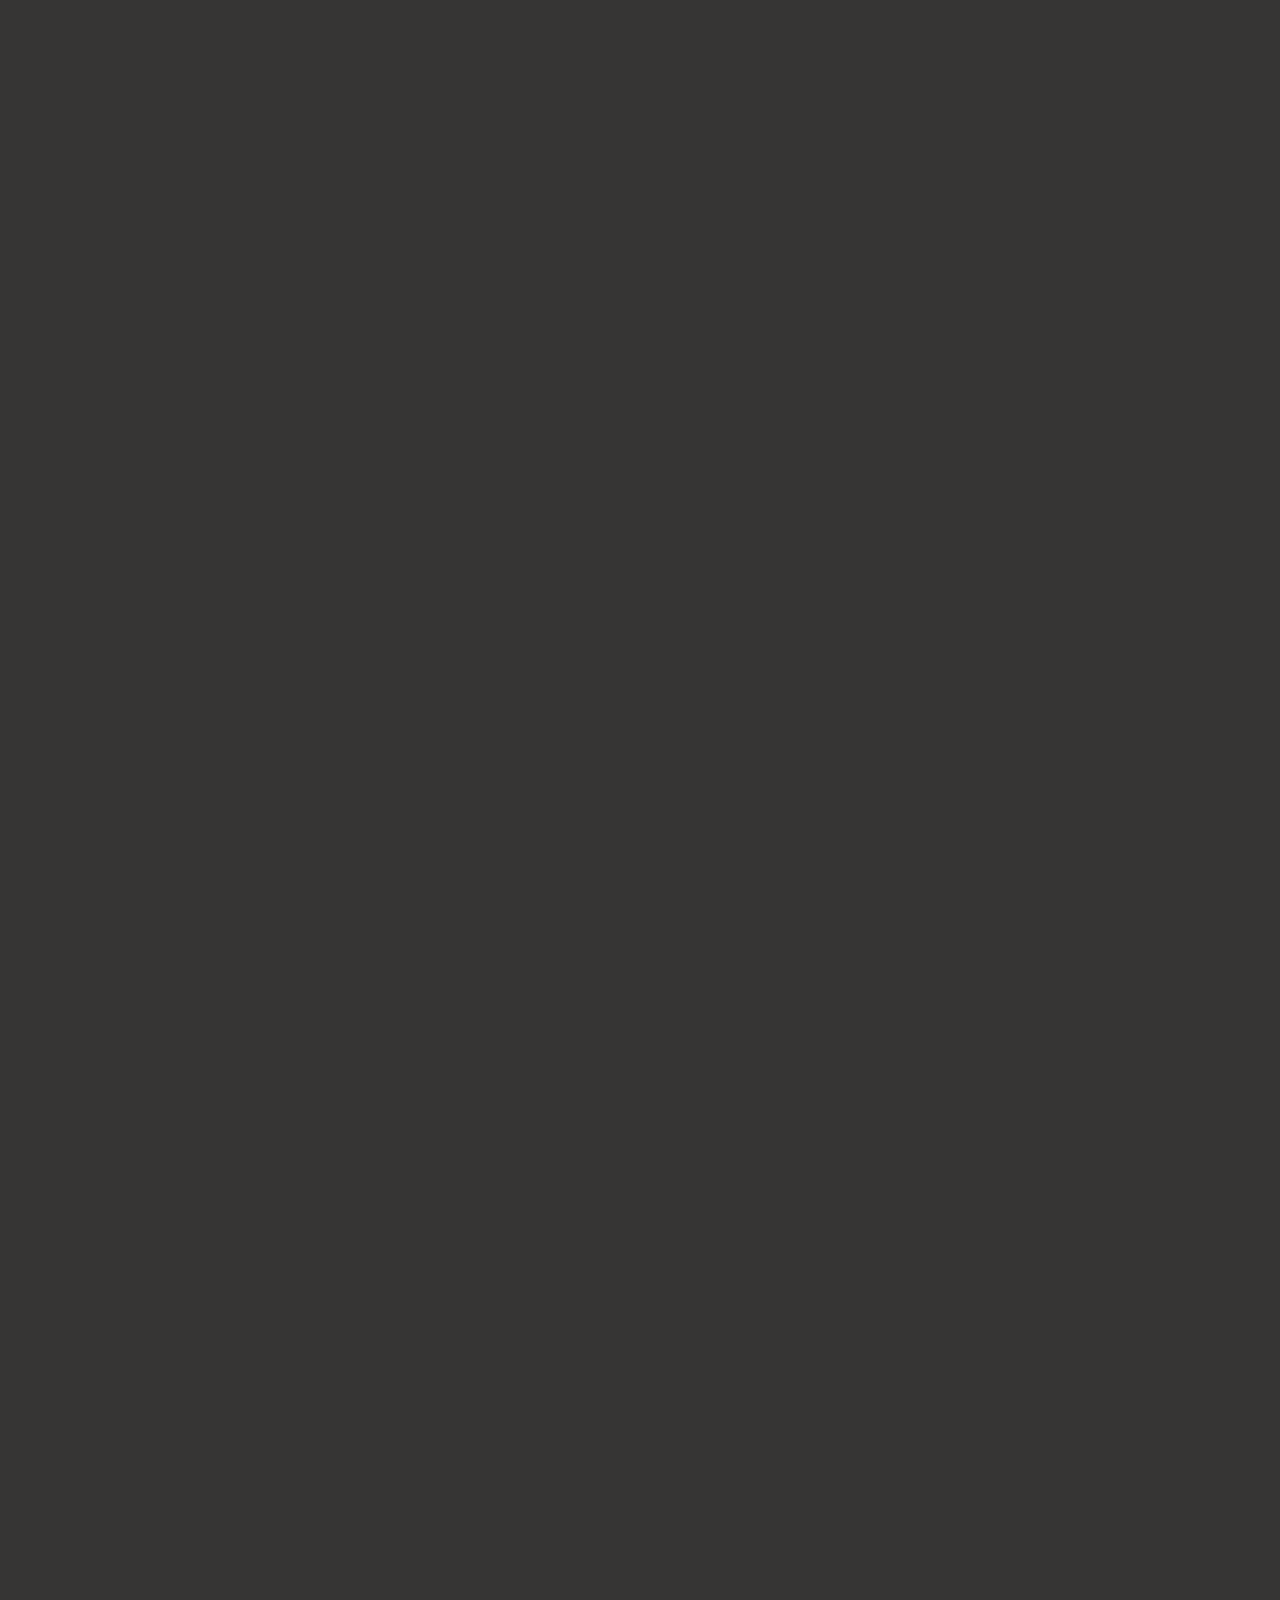
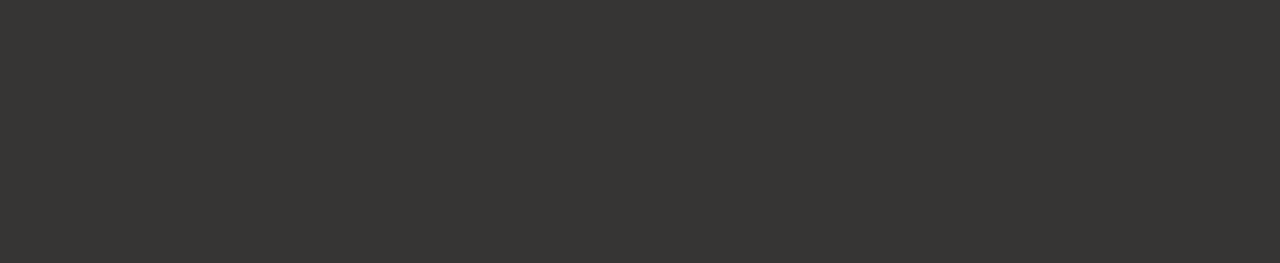
==== commit 73e7ddfc: "Merge pull request #28 from RichoHan/dev" ====
--- a/index.html
+++ b/index.html
@@ -41,24 +41,21 @@
 				</div>
 				<div class="col" style="border-style: none; text-align: justify; margin-top: 0.8em;">
 					<p>
-						I am a <i>Software Developer</i> at
-						<a target="_blank" href="https://aics.asus.com/">AICS Center</a> in ASUSTek,
-						with a focus on integration & development of web services and machine learning models.
-						Motivated by training of Human-Computer Interaction (HCI) research,
-						my other specialties include quantitative system evaluation, collaborative
-						image labeling, & DNN model performance analysis.
+						I am a <i>Backend Engineer</i> at
+						Quid Analysis in Netbase Quid Inc. with a focus on microservice development for
+						serving social platform insights and market intelligence through NLP service.
+						Motivated by training in Human-Computer Interaction (HCI) research, my other specialties
+						include quantitative system evaluation, collaborative image labeling, & DNN model
+						performance analysis.
 					</p>
 					<p>
-						My recent work involves the completion of the feedback loop for our AI product.
-						By introducing <a target="_blank" href="https://www.wikiwand.com/en/Human-in-the-loop">human-in-the-loop</a>
-						& MLOps, the system is able to receive model upgrade seamlessly on Cloud through continuous training
-						(<a target="_blank" href="https://aics.asus.com/ehs-management-service_en"><b>our solution</b></a>).
+						My recent work involves the integration with Argo frameworks for AI solution
+						processing and performance analytics/tuning across different data sources.
 					</p>
 					<p>
-						I am currently dedicated to delivering smart medical app to hospital patients through
-						development of highly reliable & available backend service and redesigned cross-platform apps
-						(<a target="_blank" href="https://play.google.com/store/apps/details?id=tw.org.csh.aiapp"><b>Play Store</b></a> /
-						<a target="_blank" href="https://apps.apple.com/tw/app/%E4%B8%AD%E5%B1%B1%E9%99%84%E9%86%ABe%E9%BB%9E%E9%80%9A/id1560929144"><b>App Store</b></a>).
+						I also have dedicated to the development of the feedback loop for AI products in ASUSTeK.
+						By introducing <a target="_blank" href="https://www.wikiwand.com/en/Human-in-the-loop">human-in-the-loop</a>
+						& MLOps, the system is able to receive model upgrade seamlessly on the cloud through continuous training.
 					</p>
 				</div>
 			</section>
